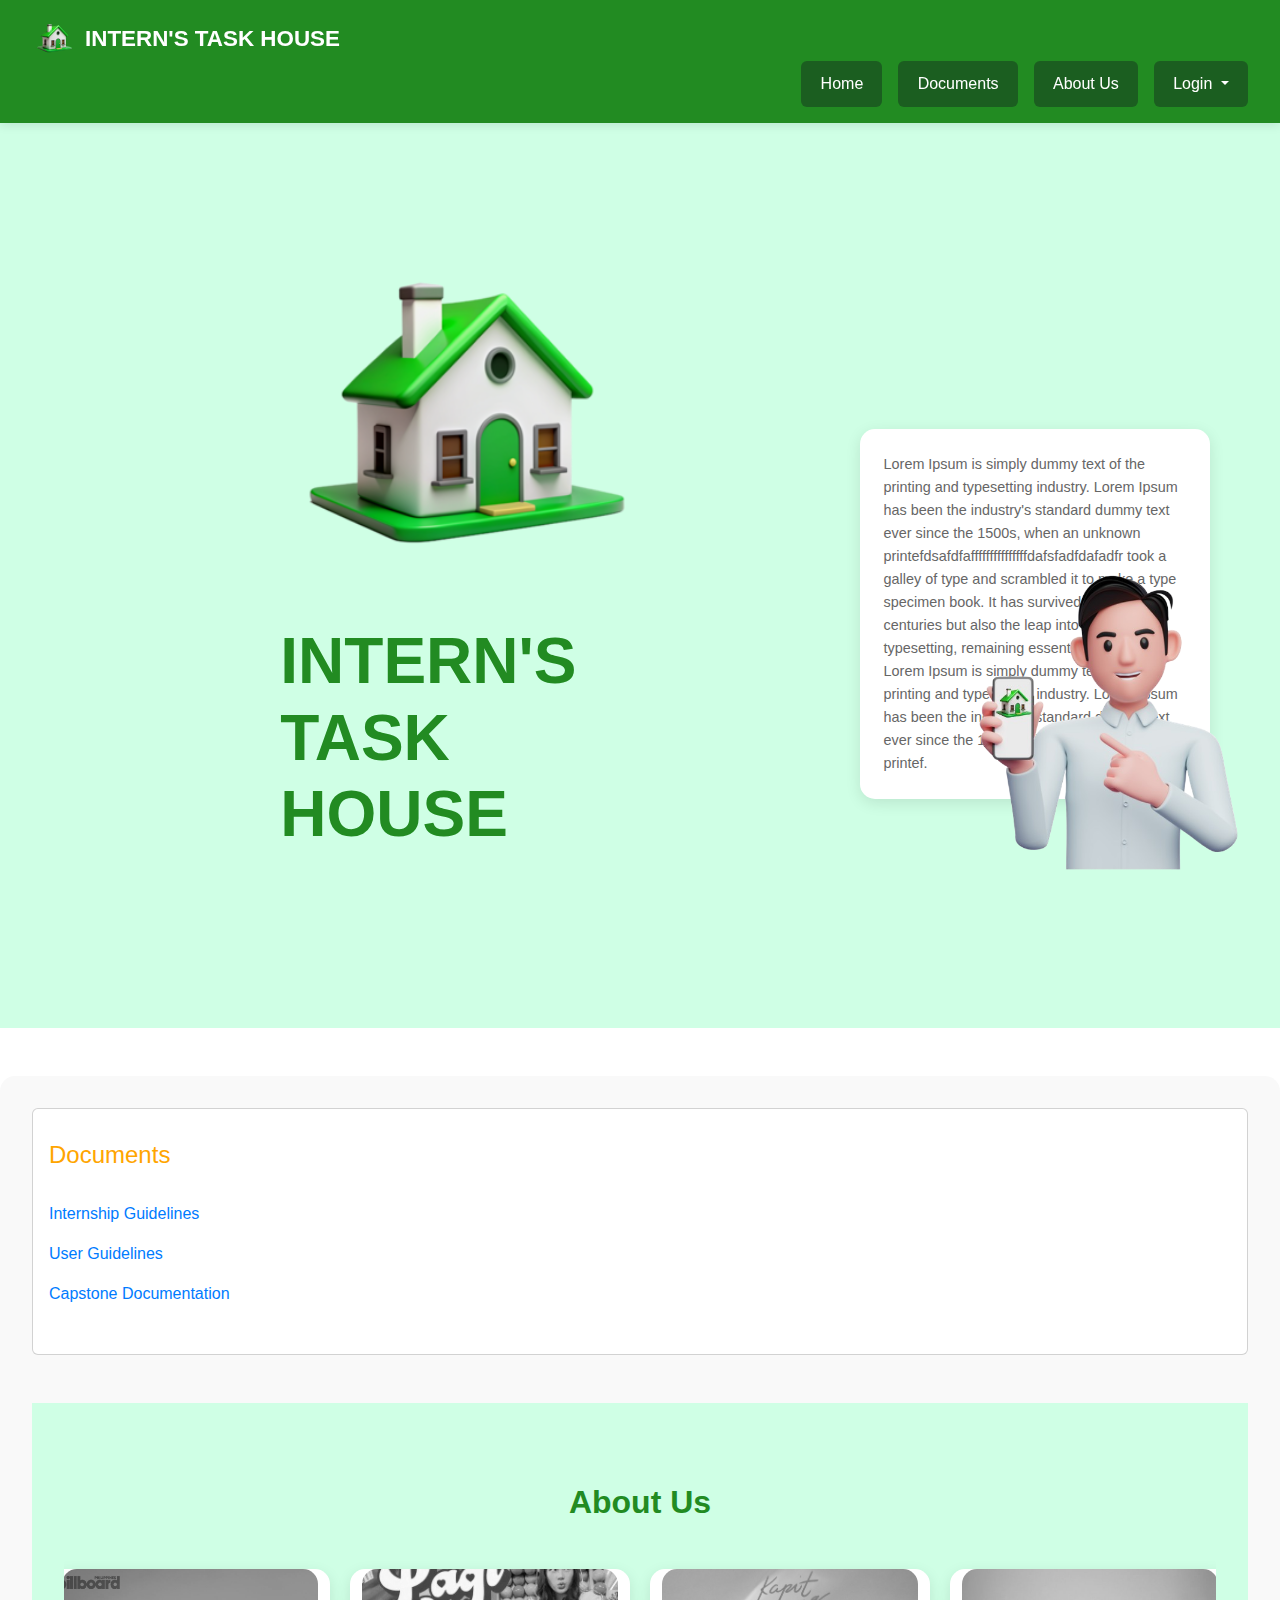
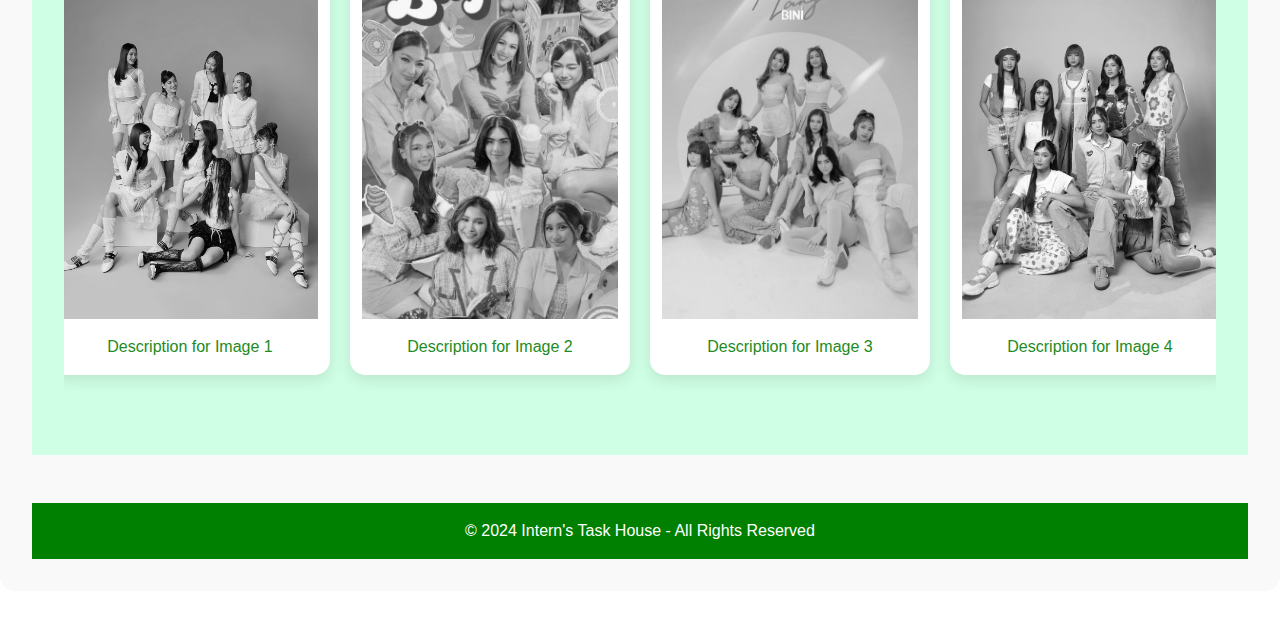
==== index.html @ 61d9bb22 "changing facilitator to hr/manager" ====
<!DOCTYPE html>
<html lang="en">
  <head>
    <!-- Required meta tags -->
    <meta charset="utf-8" />
    <meta name="viewport" content="width=device-width, initial-scale=1" />

    <!-- Bootstrap CSS -->
    <link
      href="https://cdn.jsdelivr.net/npm/bootstrap@5.0.0-beta2/dist/css/bootstrap.min.css"
      rel="stylesheet"
    />
    <link rel="stylesheet" href="css/web_style.css" />

    <title>Intern's Task House</title>
  </head>

  <body>
    <!-- Header (Green Bar) -->
    <div class="header-container">
      <div class="d-flex align-items-center justify-content-between w-100">
        <!-- Logo and Brand -->
        <div class="d-flex align-items-center">
          <img src="image/th_logo.png" alt="logo" class="header-logo" />
          <div class="logotext ms-2">INTERN'S TASK HOUSE</div>
        </div>

        <!-- Hamburger Menu Button -->
        <button class="navbar-toggler d-lg-none" type="button" data-bs-toggle="collapse" data-bs-target="#navbarContent">
          <span class="navbar-toggler-icon">☰</span>
        </button>
      </div>

      <!-- Collapsible Navigation -->
      <div class="collapse navbar-collapse" id="navbarContent">
        <nav class="nav-buttons">
          <a href="#main-section" class="btn btn-primary">Home</a>
          <a href="#documents-section" class="btn btn-primary">Documents</a>
          <a href="#about-us-section" class="btn btn-primary">About Us</a>

          <!-- Dropdown for Login -->
          <div class="dropdown">
            <button class="btn btn-secondary dropdown-toggle" type="button" id="dropdownMenuButton" data-bs-toggle="dropdown">
              Login
            </button>
            <ul class="dropdown-menu" aria-labelledby="dropdownMenuButton">
              <li><a class="dropdown-item" href="Admin_registration.php">Admin</a></li>
              <li><a class="dropdown-item" href="faci_log_in.php">HR/Manager</a></li>
              <li><a class="dropdown-item" href="intern_log.php">Interns</a></li>
            </ul>
          </div>
        </nav>
      </div>
    </div>

    <!-- Main Section -->
    <div id="main-section" class="container-fluid d-flex align-items-center justify-content-center my-5">
      <div id="main-section">
        <img src="image/th_logo.png" alt="logo" class="img-fluid logo" />
      
        <div class="col-md-6 d-flex flex-column justify-content-center" style="margin-left: 5%; width: 30%;">
          <p class="main-text interns">INTERN'S</p>
          <p class="main-text task-house">TASK HOUSE</p>
        </div>
      </div>
      
      
      
      <div class="col-md-3 d-flex align-items-center" style="margin-right: 2rem;"> <!-- Adjust the margin-right value as needed -->
        <!-- Combined column for separator and abstract -->
        <div class="col-md-1 d-flex justify-content-center align-items-center" style="margin-right: 50%;">
          <div class="separator" style="width: 100%; height: 2px; background-color: white;"></div>
        </div>
      
        <div class="col-md-2" style="margin-left: 2px;">
         
          <div class="lorem-container">
            <p>
              Lorem Ipsum is simply dummy text of the printing and typesetting industry.
              Lorem Ipsum has been the industry's standard dummy text ever since the 1500s,
              when an unknown printefdsafdfafffffffffffffffdafsfadfdafadfr took a galley of type and scrambled it to make a type specimen book.
              It has survived not only five centuries but also the leap into electronic typesetting,
              remaining essentially unchanged.
              Lorem Ipsum is simply dummy text of the printing and typesetting industry.
              Lorem Ipsum has been the industry's standard dummy text ever since the 1500s,
              when an unknown printef.
            </p>
          </div>
        </div>
      </div>
      
    </div>

    <!-- Documents Section -->

    <div id="documents-section" class="documents-section mt-4">
      <div class="card card-body">
         
      <div class="line"></div> <!-- Line above the heading -->
          <h4>Documents</h4>
            <!-- Added class to the image container -->
        <div class="logo-container">
          <img src="image/maninlogo__1_-removebg-preview.png" alt="Logo" class="document-logo"/>
        </div>

          <ul>
              <li><a href="#">Internship Guidelines</a></li>
              <li><a href="image/INTERN's TASKHOUSE.pdf" target="_blank">User Guidelines</a></li>
              <li><a href="#">Capstone Documentation</a></li>
          </ul>
      </div>
    
<!-- About Us Section -->
<div id="about-us-section" class="about-us-section my-5">
  <h4 class="text-center">About Us</h4>
  <div class="row">
    <div class="col-md-3 text-center">
      <div class="portrait-card">
        <img src="image/image2.jpg" alt="Description 1" class="img-fluid" />
        <div class="card-content">
          <p>Description for Image 1</p>
        </div>
      </div>
    </div>
    <div class="col-md-3 text-center">
      <div class="portrait-card">
        <img src="image/image1.png" alt="Description 2" class="img-fluid" />
        <div class="card-content">
          <p>Description for Image 2</p>
        </div>
      </div>
    </div>
    <div class="col-md-3 text-center">
      <div class="portrait-card">
        <img src="image/image3.jpg" alt="Description 3" class="img-fluid" />
        <div class="card-content">
          <p>Description for Image 3</p>
        </div>
      </div>
    </div>
    <div class="col-md-3 text-center">
      <div class="portrait-card">
        <img src="image/image4.jpg" alt="Description 4" class="img-fluid" />
        <div class="card-content">
          <p>Description for Image 4</p>
        </div>
      </div>
    </div>
  </div>
</div>


    <!-- Footer (Green Bar) -->
    <div class="footer">
      &copy; 2024 Intern's Task House - All Rights Reserved
    </div>

    <!-- Bootstrap JS -->
    <script
      src="https://cdn.jsdelivr.net/npm/bootstrap@5.0.0-beta2/dist/js/bootstrap.bundle.min.js"
    ></script>
  </body>
</html>
---- css/web_style.css ----
* {
  margin: 0;
  padding: 0;
  box-sizing: border-box;
}

html {
  scroll-behavior: smooth;
  font-size: 16px;
}

body {
  overflow-x: hidden;
  font-family: 'Arial', sans-serif;
}

:root {
  --primary: #CFFFE5;
  --secondary: #FADADD;
  --accent: forestgreen;
  --gold: forestgreen;
  --white: #FFFFFF;
  --light-gray: #F5F5F5;
  --border-radius-lg: 15px;
  --border-radius-md: 10px;
  --border-radius-sm: 6px;
}

/* Header Styles */
.header-container {
  background-color: #228B22;
  padding: 1rem 2rem;
  position: fixed;
  width: 100%;
  top: 0;
  left: 0;
  z-index: 1000;
  box-shadow: 0 2px 10px rgba(0, 0, 0, 0.1);
}

.brand-container {
  display: flex;
  align-items: center;
  gap: 1rem;
}
/* Document Logo Styling */
.logo-container {
  position: fixed;
  bottom: 30px;
  right: 30px;
  z-index: 9999;
}

.document-logo {
  display: block;
  max-width: 300px;
  height: auto;
  transition: transform 0.3s ease;
}

/* Optional hover effect */
.document-logo:hover {
  transform: scale(1.05);
  transition: transform 0.3s ease;
}

.header-logo {
  width: 45px;
  height: 45px;
  transition: transform 0.3s ease;
}

.logotext {
  color: #FFFFFF;
  font-size: 1.4rem;
  font-weight: bold;
}

/* Navigation Buttons */
.nav-buttons {
  display: flex;
  align-items: center;
  gap: 1rem;
}

.nav-buttons a,
.nav-buttons .btn,
.dropdown-toggle {
  background-color: #1B5E20;
  color: #FFFFFF;
  padding: 0.7rem 1.2rem;
  border-radius: var(--border-radius-sm);
  transition: all 0.3s ease;
  border: none;
  text-decoration: none;
}

.nav-buttons a:hover,
.nav-buttons .btn:hover,
.dropdown-toggle:hover {
  background-color: #2E7D32;
  transform: translateY(-2px);
}

/* Dropdown Styles */
.dropdown-menu {
  background-color: #FFFFFF;
  border: none;
  border-radius: var(--border-radius-md);
  box-shadow: 0 4px 15px rgba(0, 0, 0, 0.1);
  margin-top: 0.5rem;
  overflow: hidden;
}

.dropdown-item {
  color: #228B22;
  padding: 0.8rem 1.5rem;
  transition: all 0.3s ease;
}

.dropdown-item:hover {
  background-color: #E8F5E9;
  color: #1B5E20;
}

/* Mobile Navigation Toggle */
.navbar-toggler {
  display: none;
  background: transparent;
  border: 2px solid #FFFFFF;
  color: #FFFFFF;
  padding: 0.5rem;
  border-radius: 6px;
  cursor: pointer;
}

.navbar-toggler-icon {
  font-size: 1.5rem;
}

/* Responsive Design */
@media (min-width: 992px) {
  /* Desktop Styles */
  .navbar-collapse {
    display: flex !important;
    justify-content: flex-end;
  }

  .nav-buttons {
    flex-direction: row;
  }
}

@media (max-width: 991px) {
  /* Tablet Styles */
  .header-container {
    padding: 0.8rem 1rem;
  }

  .navbar-toggler {
    display: block;
  }

  .navbar-collapse {
    display: none;
    width: 100%;
    padding-top: 1rem;
  }

  .navbar-collapse.show {
    display: block;
  }

  .nav-buttons {
    flex-direction: column;
    width: 100%;
    gap: 0.8rem;
  }

  .nav-buttons a,
  .nav-buttons .btn,
  .dropdown {
    width: 100%;
  }

  .dropdown-menu {
    width: 100%;
    position: static !important;
    transform: none !important;
  }
}

@media (max-width: 576px) {
  /* Phone Styles */
  .header-logo {
    width: 40px;
    height: 40px;
  }

  .logotext {
    font-size: 1.1rem;
  }

  .nav-buttons a,
  .nav-buttons .btn {
    padding: 0.8rem 1rem;
    font-size: 0.9rem;
  }
}

/* Animation for mobile menu */
@keyframes slideDown {
  from {
    opacity: 0;
    transform: translateY(-10px);
  }
  to {
    opacity: 1;
    transform: translateY(0);
  }
}

.navbar-collapse.show {
  animation: slideDown 0.3s ease forwards;
}

/* Main Section Logo */
#main-section .img-fluid {
  width: 100%;
  height: auto;
  max-width: none;
  border-radius: var(--border-radius-lg);
  overflow: hidden;
}

/* Main Section */
#main-section {
  padding-top: 80px;
  min-height: 100vh;
  background-color: var(--primary);
}

.main-text {
  font-size: 4rem;
  font-weight: bold;
  line-height: 1.2;
  margin: 0;
}

.interns {
  color: var(--accent);
}

.task-house {
  color: var(--gold);
}

.capstone-title {
  font-size: 1.8rem;
  color: var(--accent);
  margin-top: 1rem;
}

/* Separator Style */
.separator {
  width: 4px;
  min-height: 200px;
  background-color: var(--accent);
  margin: 0 1rem;
}

/* Lorem Container Style */
.lorem-container {
  background-color: var(--white);
  border-radius: var(--border-radius-lg);
  padding: 1.5rem;
  box-shadow: 0 4px 15px rgba(0, 0, 0, 0.1);
  margin-top: 4.5rem;
  width: 1000%;
  max-width: 350px;
  overflow: hidden;
}

.abstract-title {
  color: var(--accent);
  font-size: 1.5rem;
  font-weight: bold;
  margin-bottom: 1rem;
}

.lorem-container p {
  color: #666;
  font-size: 0.9rem;
  line-height: 1.6;
  width: 100%;
  margin: 0;
  border-radius: 0 0 var(--border-radius-lg) var(--border-radius-lg);
}

/* Responsive Design */
@media (max-width: 1200px) {
  .lorem-container {
    margin-top: 2rem;
    max-width: 300px;
  }
}

@media (max-width: 991px) {
  .main-text {
    font-size: 3.5rem;
  }
  
  .capstone-title {
    font-size: 1.6rem;
  }
}

@media (max-width: 768px) {
  #main-section {
    padding-top: 60px;
  }

  .main-text {
    font-size: 3rem;
  }

  .capstone-title {
    font-size: 1.4rem;
  }

  #main-section .col-md-6 {
    margin-left: 0 !important;
    text-align: center;
    padding: 1rem;
  }
}

@media (max-width: 576px) {
  .main-text {
    font-size: 2.5rem;
  }

  .capstone-title {
    font-size: 1.2rem;
  }
}
@media (max-width: 480px) {
  .img-fluid{
    margin-left: -40px; /* Adjust this value as needed to move closer to the left */

  }


/* Main Section Logo */
/* Main Section Logo */
#main-section .img-fluid {
  width: 90%;
  height: auto;
  max-width: none;
  border-radius: var(--border-radius-lg); 
  overflow: hidden;
  position: relative;
  z-index: 2; /* Increased z-index to ensure it's in front */
  margin-top: -290px;
}

  /* Main Section - Keep Desktop-like */
  #main-section {
    padding: 80px 20px 20px;
    width: 480px;
    min-height: 100vh;
    display: flex;
    align-items: center;
  }

  #main-section .container-fluid {
    flex-direction: row;
    align-items: center;
    justify-content: space-between;
  }
  #main-section .col-md-3 {
    width: 700%;
    margin: 0;
    margin-top: 10rem;
    margin-left: -42rem;
    height: 5%;
}

  #main-section .col-md-6 {
    width: 40%;
    padding: 0;
    margin: 0 !important;
    text-align: left;
    margin-top: -15rem !important;
    margin-left: -3rem !important;
  }

  .main-text {
    font-size: 4rem;
    text-align: left;
    position: relative;
    top: -8rem;
    left: 0rem;
  }

  .task-house {
    font-size: 4rem;
  }

  .capstone-title {
    font-size: 1.8rem;
    text-align: left;
    margin-top: -1rem;
    position: relative;
    top: -8rem;
    left: -2rem;
  }

  /* About Us Section - Vertical Layout */
  .about-us-section .row {
    flex-direction: column;
    align-items: center;
    gap: 2rem;
    overflow-x: hidden;
  }

  .col-md-3.text-center {
    flex: 0 0 300px;
    width: 300px;
    max-width: 300px;
    margin: 0 auto;
  }

  .col-md-3.text-center img.img-fluid {
    height: 400px;
  }

  /* Keep Lorem Container Like Desktop */
  .lorem-container {
    width: 100%;
    max-width: 350px;
    margin-top: 4.5rem;
  }

  /* Keep Separator Like Desktop */
  .separator {
    width: 4px;
    min-height: 200px;
    display: block;
  }
  .col-md-1 {
    margin-top: 3rem; /* Lower the separator on small screens */
  }

  /* Documents Section Mobile Styling */
  .documents-section {
    padding: 1.5rem;
    width: 480px;
    margin: 0 auto;
    text-align: center;
    background-color: #f9f9f9;
    border-radius: var(--border-radius-lg);
    position: relative;
    left: 50%;
    transform: translateX(-50%);
  }

  .documents-section h4 {
    font-size: 1.3rem;
    margin-bottom: 1.5rem;
    color: orange;
  }

  .documents-section ul {
    list-style: none;
    width: 100%;
    max-width: 300px;
    margin: 0 auto;
    padding: 0;
  }

  .documents-section ul li {
    margin: 1rem 0;
  }

  .documents-section ul li a {
    display: block;
    padding: 1rem;
    margin: 0.5rem auto;
    width: 90%;
    background-color: white;
    border-radius: var(--border-radius-sm);
    box-shadow: 0 2px 5px rgba(0, 0, 0, 0.1);
    text-decoration: none;
    color: #007bff;
  }
}


/* Optional: Add smooth transitions */
.main-text, .capstone-title {
  transition: font-size 0.3s ease;
}

/* Animation */
@keyframes fadeIn {
  from {
    opacity: 0;
    transform: translateY(20px);
  }
  to {
    opacity: 1;
    transform: translateY(0);
  }
}

.lorem-container {
  animation: fadeIn 0.8s ease forwards;
}

/* Documents Section */
.documents-section {
  padding: 2rem;
  background-color: #f9f9f9;
  border-radius: var(--border-radius-lg);
  margin: 2rem auto;
  max-width: 1400px;
  overflow: hidden;
}

.documents-section h4 {
  color: orange;
  font-size: 1.5rem;
  margin: 1rem 0;
}

.documents-section ul {
  list-style: none;
  padding: 0;
}

.documents-section ul li {
  margin: 1rem 0;
}

.documents-section ul li a {
  color: #007bff;
  text-decoration: none;
  transition: color 0.3s ease;
}


/* Responsive Adjustments */
@media (max-width: 768px) {
  .portrait-card img.img-fluid {
    height: 350px;
  }
}

@media (max-width: 576px) {
  .portrait-card img.img-fluid {
    height: 300px;
  }
  
  .card-content {
    padding: 15px;
  }
  
  .card-content h5 {
    font-size: 1.1rem;
  }
  
  .card-content p {
    font-size: 0.8rem;
  }
}

/* Optional: Add animation on scroll */
@keyframes fadeInUp {
  from {
    opacity: 0;
    transform: translateY(20px);
  }
  to {
    opacity: 1;
    transform: translateY(0);
  }
}

.portrait-card {
  animation: fadeInUp 0.6s ease forwards;
}

/* Stagger animation for cards */
.col-lg-3:nth-child(1) .portrait-card { animation-delay: 0.1s; }
.col-lg-3:nth-child(2) .portrait-card { animation-delay: 0.2s; }
.col-lg-3:nth-child(3) .portrait-card { animation-delay: 0.3s; }
.col-lg-3:nth-child(4) .portrait-card { animation-delay: 0.4s; }

/* Footer */
.footer {
  background-color: green;
  color: white;
  text-align: center;
  padding: 1rem;
  margin-top: 2rem;
}

/* Modal Styles */
.modal {
  display: none;
  position: fixed;
  z-index: 1001;
  left: 0;
  top: 0;
  width: 100%;
  height: 100%;
  background-color: rgba(0, 0, 0, 0.5);
}

.modal-content {
  background-color: white;
  margin: 10% auto;
  padding: 1.5rem;
  border-radius: var(--border-radius-lg);
  width: 90%;
  max-width: 400px;
  position: relative;
  overflow: hidden;
}

.close {
  position: absolute;
  right: 1rem;
  top: 0.5rem;
  font-size: 1.5rem;
  cursor: pointer;
}

/* Photocard Styles */
.col-md-3.text-center {
  flex: 0 0 280px;
  max-width: 280px;
  margin: 0;
  background: var(--white);
  border-radius: var(--border-radius-lg);
  overflow: hidden;
  box-shadow: 0 5px 15px rgba(0, 0, 0, 0.1);
  transition: transform 0.3s ease;
}

/* Image Styling */
.col-md-3.text-center img.img-fluid {
  width: 100%;
  height: 350px;
  object-fit: cover;
  border-radius: var(--border-radius-lg) var(--border-radius-lg) 0 0;
  transition: transform 0.3s ease;
}

/* Description Text */
.col-md-3.text-center p {
  padding: 1rem;
  margin: 0;
  background: var(--white);
  color: #228B22;
  font-weight: 500;
  border-radius: 0 0 var(--border-radius-lg) var(--border-radius-lg);
}

/* Hover Effects */
.col-md-3.text-center:hover {
  transform: translateY(-10px);
  box-shadow: 0 8px 25px rgba(0, 0, 0, 0.15);
}

.col-md-3.text-center:hover img.img-fluid {
  transform: scale(1.05);
}

/* Responsive Design */
@media (max-width: 1200px) {
  .about-us-section .row {
    flex-wrap: wrap;
    justify-content: center;
  }

  .col-md-3.text-center {
    flex: 0 0 calc(50% - 20px);
    max-width: 260px;
  }
}

@media (max-width: 768px) {
  .col-md-3.text-center {
    flex: 0 0 calc(100% - 20px);
    max-width: 280px;
  }

  .col-md-3.text-center img.img-fluid {
    height: 320px;
  }
}

@media (max-width: 576px) {
  .about-us-section {
    padding: 2rem 1rem;
  }

  .col-md-3.text-center {
    max-width: 260px;
  }

  .col-md-3.text-center img.img-fluid {
    height: 300px;
  }
}

/* About Us Section Container */
.about-us-section {
  padding: 4rem 2rem;
  background-color: var(--primary);
}

.about-us-section h4 {
  color: var(--accent);
  text-align: center;
  margin-bottom: 2rem;
  font-size: 2rem;
  font-weight: bold;
}

/* Row Container */
.about-us-section .row {
  display: flex;
  flex-wrap: nowrap;
  justify-content: center;
  gap: 20px;
  margin: 0;
  overflow-x: auto;
  padding: 1rem;
}

/* Photocard Styles */
.col-md-3.text-center {
  flex: 0 0 280px;
  max-width: 280px;
  margin: 0;
  background: var(--white);
  border-radius: var(--border-radius-lg);
  overflow: hidden;
  box-shadow: 0 5px 15px rgba(0, 0, 0, 0.1);
  transition: transform 0.3s ease;
}

/* Image Styling */
.col-md-3.text-center img.img-fluid {
  width: 100%;
  height: 350px;
  object-fit: cover;
  border-radius: var(--border-radius-lg) var(--border-radius-lg) 0 0;
  transition: transform 0.3s ease;
}

/* Description Text */
.col-md-3.text-center p {
  padding: 1rem;
  margin: 0;
  background: var(--white);
  color: #228B22;
  font-weight: 500;
  border-radius: 0 0 var(--border-radius-lg) var(--border-radius-lg);
}

/* Hover Effects */
.col-md-3.text-center:hover {
  transform: translateY(-10px);
  box-shadow: 0 8px 25px rgba(0, 0, 0, 0.15);
}

.col-md-3.text-center:hover img.img-fluid {
  transform: scale(1.05);
}

/* Responsive Design */
@media (max-width: 1200px) {
  .about-us-section .row {
    flex-wrap: wrap;
    justify-content: center;
  }

  .col-md-3.text-center {
    flex: 0 0 calc(50% - 20px);
    max-width: 260px;
  }
}

@media (max-width: 768px) {
  .col-md-3.text-center {
    flex: 0 0 calc(100% - 20px);
    max-width: 280px;
  }

  .col-md-3.text-center img.img-fluid {
    height: 320px;
  }
}

@media (max-width: 576px) {
  .about-us-section {
    padding: 2rem 1rem;
  }

  .col-md-3.text-center {
    max-width: 260px;
  }

  .col-md-3.text-center img.img-fluid {
    height: 300px;
  }
}

/* Animation */
@keyframes fadeInUp {
  from {
    opacity: 0;
    transform: translateY(20px);
  }
  to {
    opacity: 1;
    transform: translateY(0);
  }
}

.col-md-3.text-center {
  animation: fadeInUp 0.6s ease forwards;
}

/* Staggered animation */
.col-md-3.text-center:nth-child(1) { animation-delay: 0.1s; }
.col-md-3.text-center:nth-child(2) { animation-delay: 0.2s; }
.col-md-3.text-center:nth-child(3) { animation-delay: 0.3s; }
.col-md-3.text-center:nth-child(4) { animation-delay: 0.4s; }
  
/* Portrait Card Image Styling */
.portrait-card img.img-fluid {
  width: 100%;
  height: 350px;
  object-fit: cover;
  border-radius: var(--border-radius-lg) var(--border-radius-lg) 0 0;
  transition: all 0.3s ease;
  /* Add grayscale filter */
  filter: grayscale(100%);
  -webkit-filter: grayscale(100%);
}

/* Hover effect to show original colors */
.portrait-card:hover img.img-fluid {
  filter: grayscale(0%);
  -webkit-filter: grayscale(0%);
  transform: scale(1.05);
}
  
@media (max-width: 480px) {
  /* Remove all card structure */
  .col-md-3.text-center {
    margin: 0 0 1rem 0;
    padding: 0;
    background: transparent;
    width: 100%;
    max-width: none;
  }

  /* Make image container fill space */
  .portrait-card {
    display: block;
    width: 100%;
    margin: 0;
    padding: 0;
    position: relative;
  }

  /* Image styling */
  .portrait-card img.img-fluid {
    display: block;
    width: 100%;
    margin: 0;
    padding: 0;
    border-radius: 30px;
  }

  /* Description text */
  .card-content {
    position: absolute;
    bottom: 0;
    left: 0;
    right: 0;
    margin: 0;
    padding: 1rem;
    background: linear-gradient(transparent, rgba(0,0,0,0.7));
    color: white;
    border-radius: 0 0 30px 30px;
  }

  /* Remove section styling */
  .about-us-section {
    padding: 0;
    margin: 0;
    background: transparent;
  }

  .about-us-section .row {
    margin: 0;
    padding: 0;
    gap: 0;
  }

  /* Remove all possible backgrounds */
  .col-md-3.text-center *,
  .portrait-card *,
  .card-content * {
    background: transparent;
  }
}
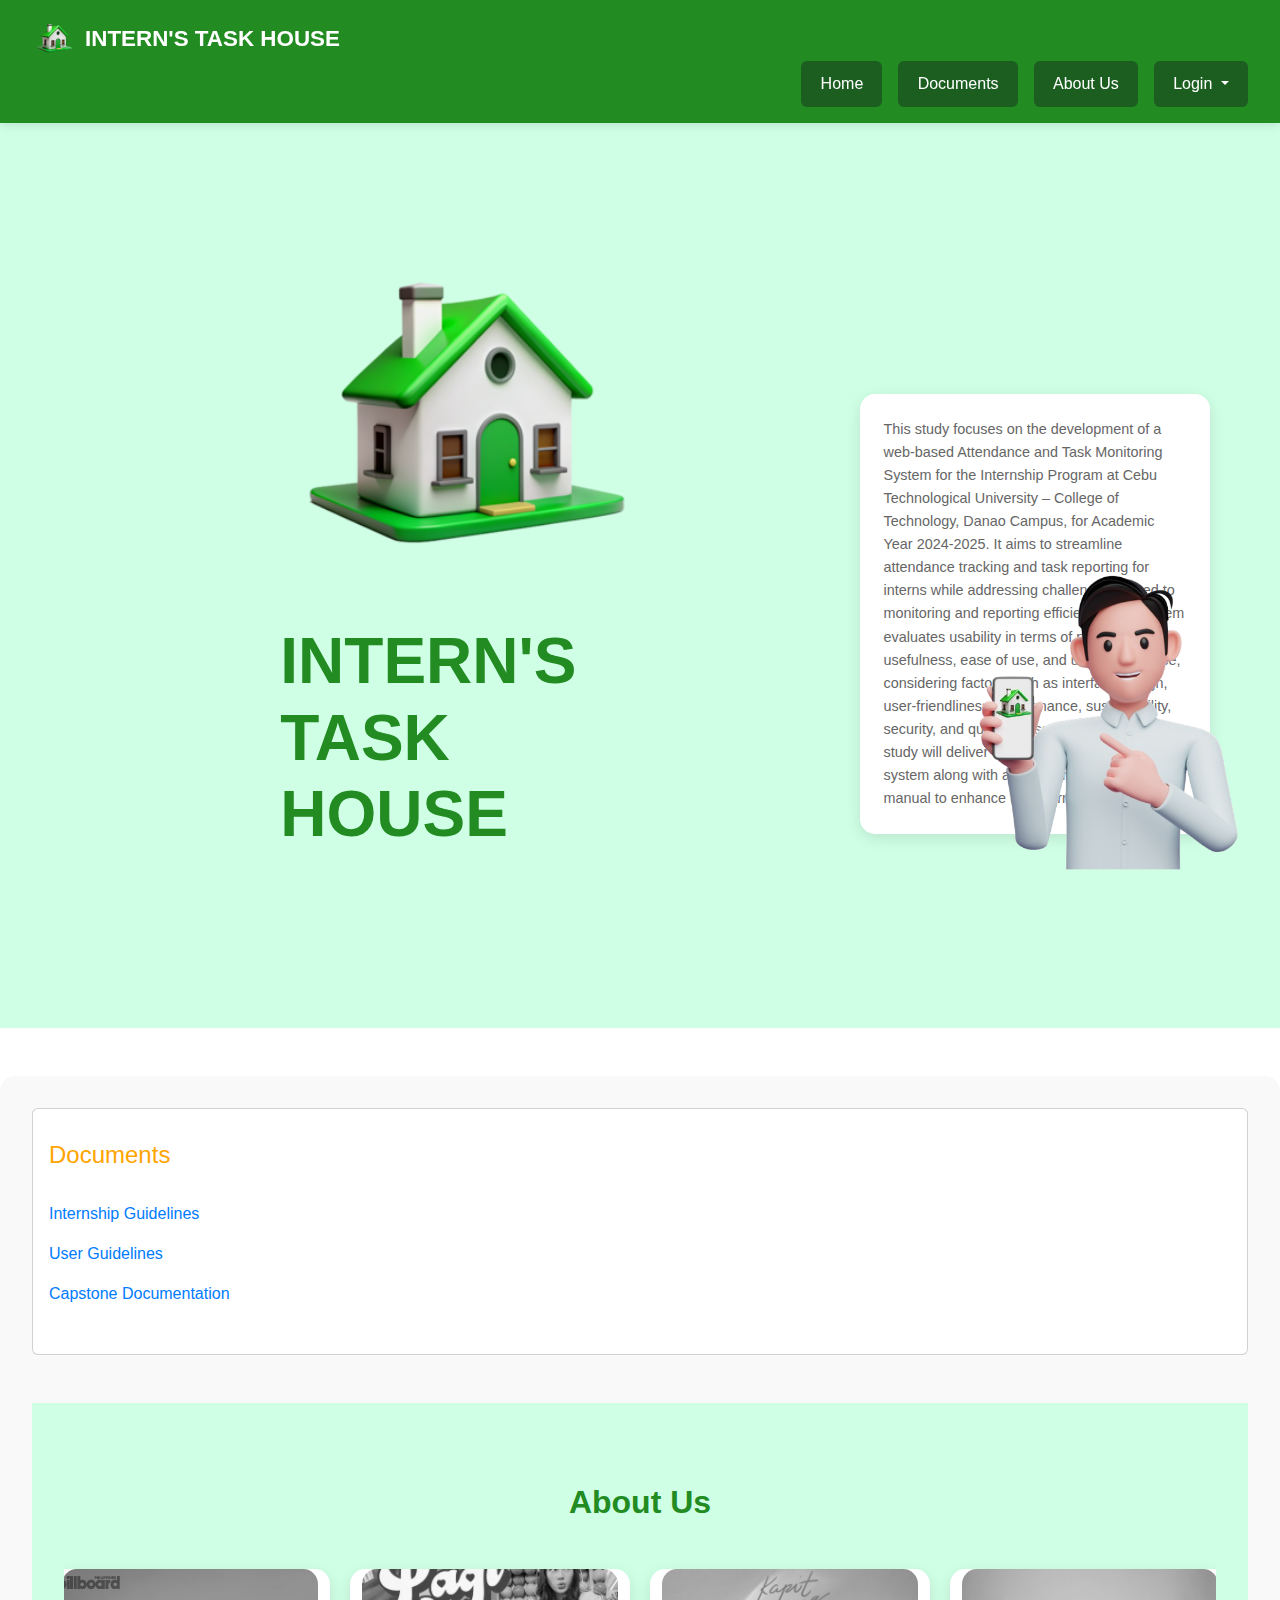
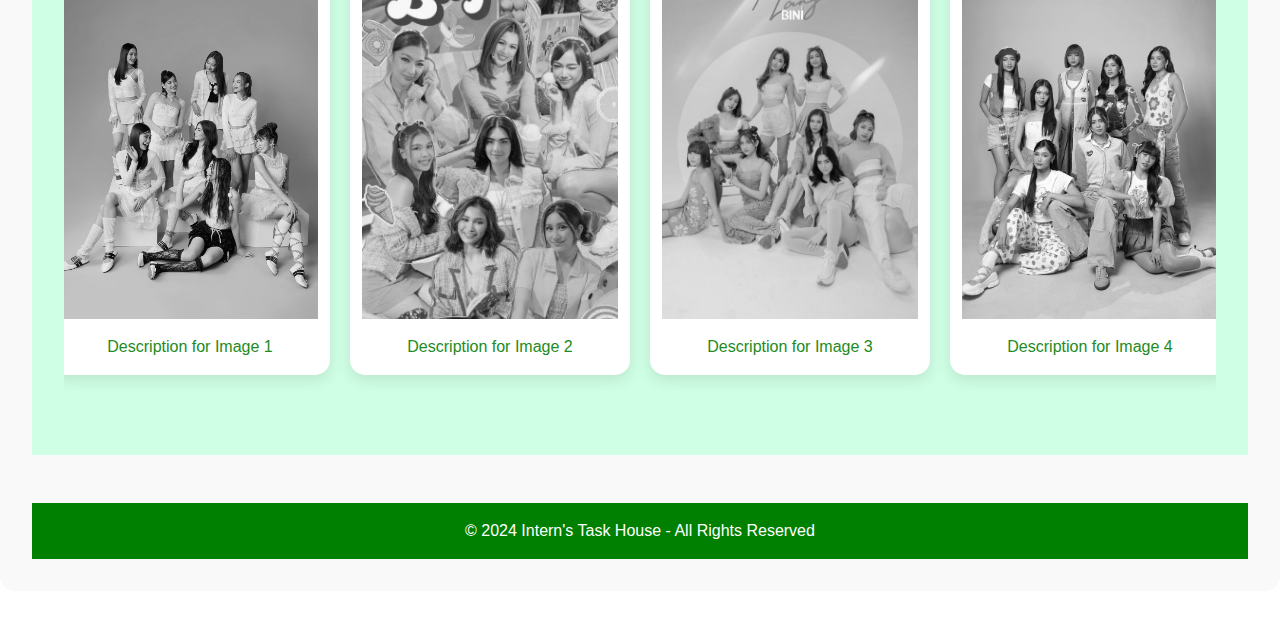
==== commit 343cd98f: "putting abstract to our website" ====
--- a/index.html
+++ b/index.html
@@ -76,14 +76,18 @@
          
           <div class="lorem-container">
             <p>
-              Lorem Ipsum is simply dummy text of the printing and typesetting industry.
-              Lorem Ipsum has been the industry's standard dummy text ever since the 1500s,
-              when an unknown printefdsafdfafffffffffffffffdafsfadfdafadfr took a galley of type and scrambled it to make a type specimen book.
-              It has survived not only five centuries but also the leap into electronic typesetting,
-              remaining essentially unchanged.
-              Lorem Ipsum is simply dummy text of the printing and typesetting industry.
-              Lorem Ipsum has been the industry's standard dummy text ever since the 1500s,
-              when an unknown printef.
+              This study focuses on the development of a web-based Attendance 
+              and Task Monitoring System for the Internship Program at Cebu 
+              Technological University – College of Technology, Danao Campus, 
+              for Academic Year 2024-2025. It aims to streamline attendance 
+              tracking and task reporting for interns while addressing challenges 
+              related to monitoring and reporting efficiency. The system evaluates 
+              usability in terms of perceived usefulness, ease of use, and user 
+              acceptance, considering factors such as interface design, user-friendliness, 
+              performance, sustainability, security, and quality. Based on the 
+              findings, the study will deliver an innovative and functional 
+              system along with a comprehensive user manual to enhance the 
+              internship experience.
             </p>
           </div>
         </div>
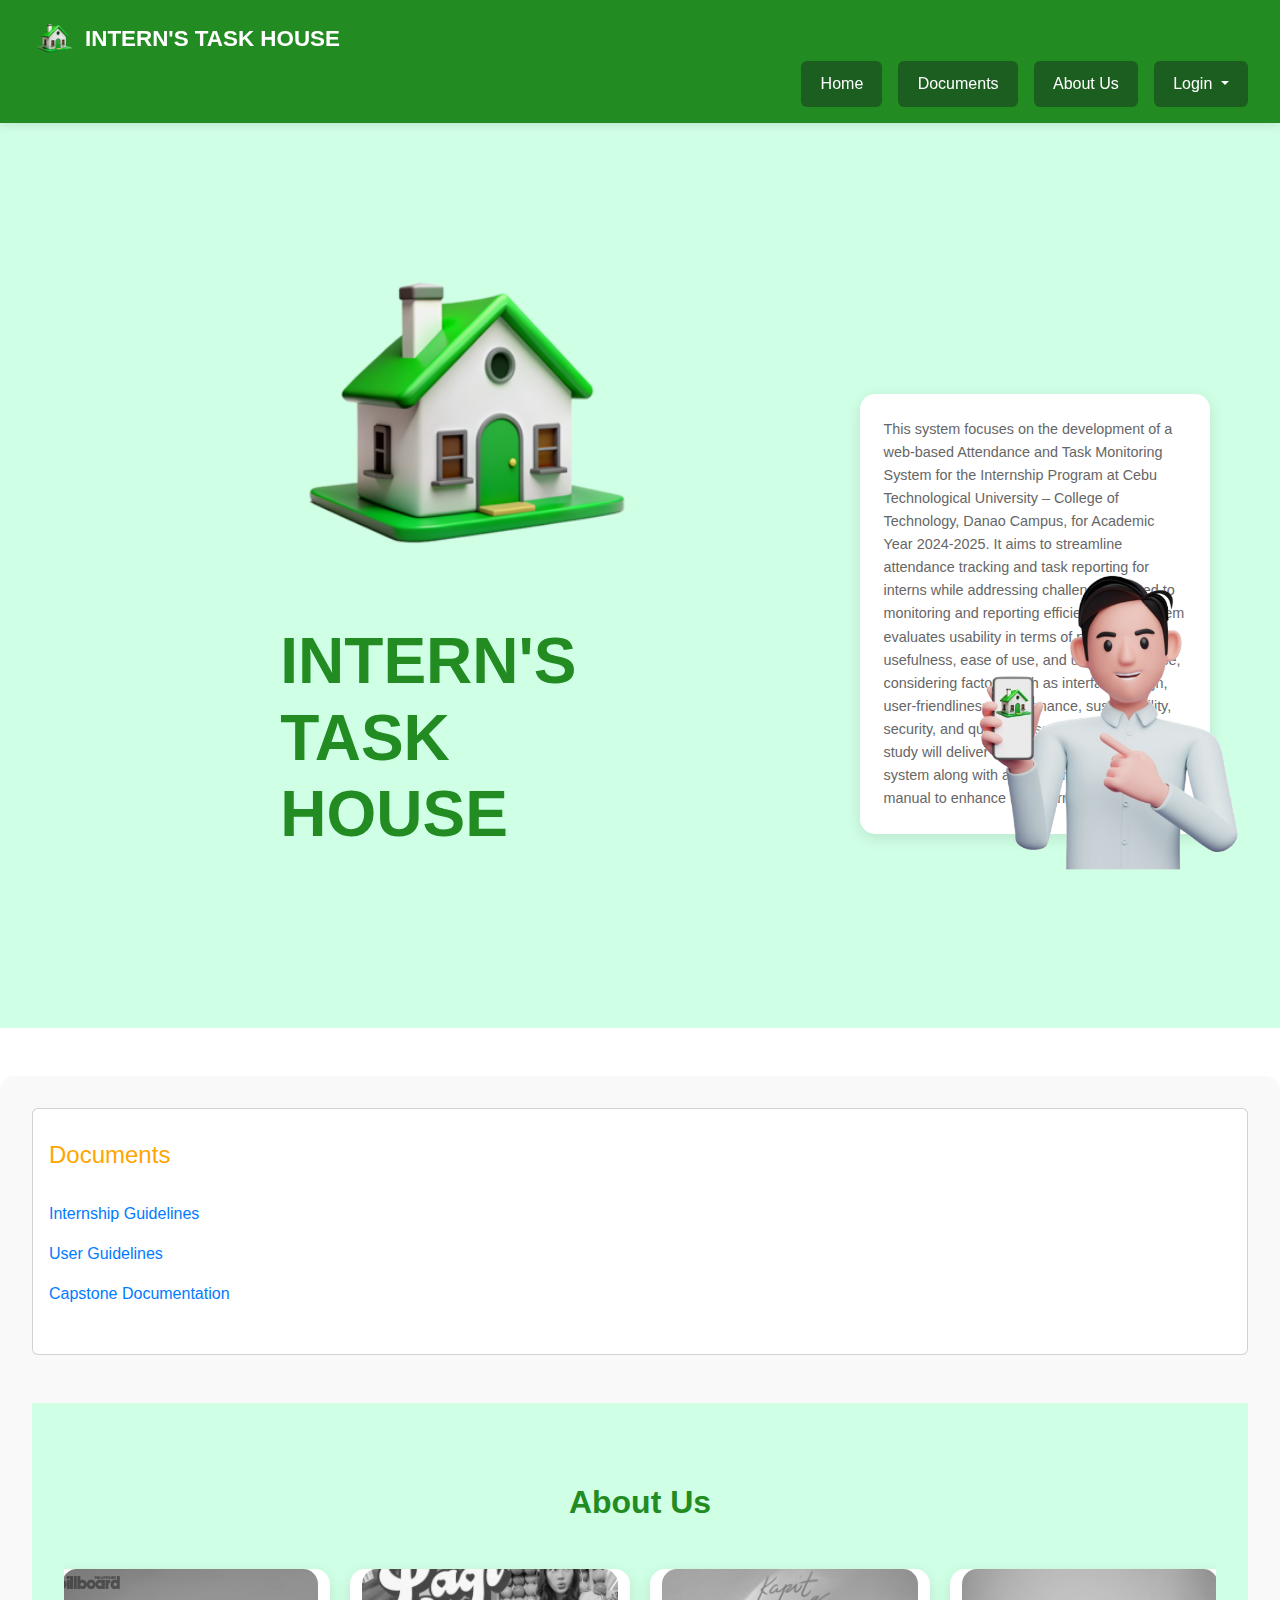
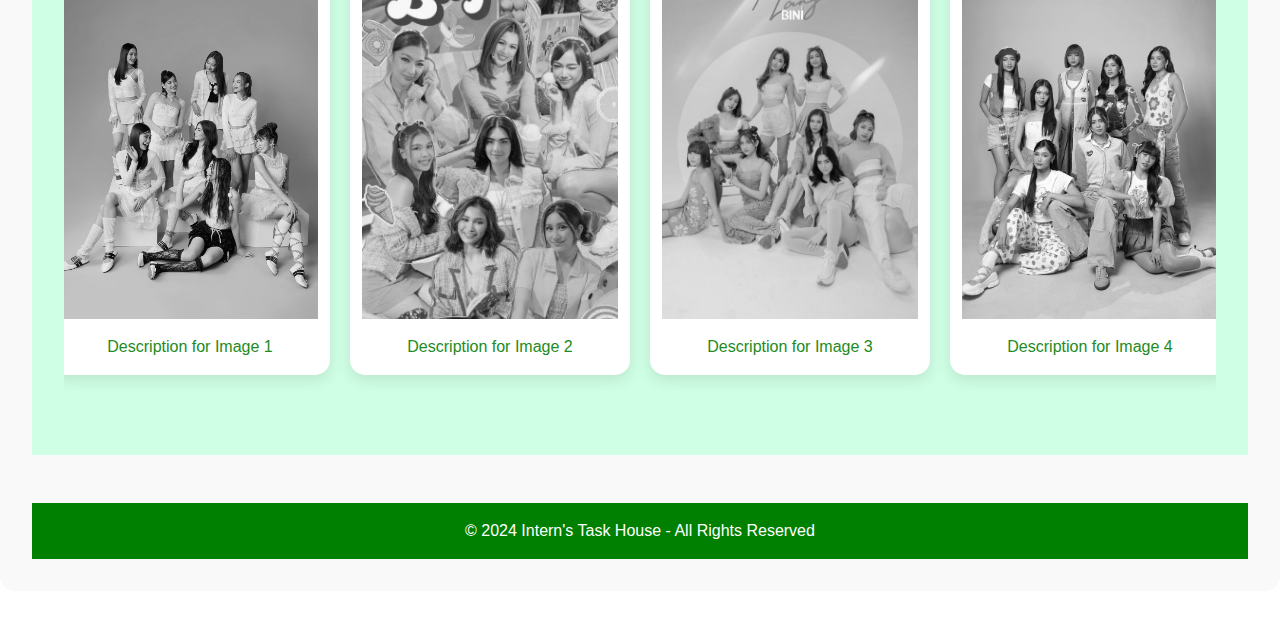
==== commit b47c0257: "putting abstract to our website" ====
--- a/index.html
+++ b/index.html
@@ -76,7 +76,7 @@
          
           <div class="lorem-container">
             <p>
-              This study focuses on the development of a web-based Attendance 
+              This system focuses on the development of a web-based Attendance 
               and Task Monitoring System for the Internship Program at Cebu 
               Technological University – College of Technology, Danao Campus, 
               for Academic Year 2024-2025. It aims to streamline attendance 
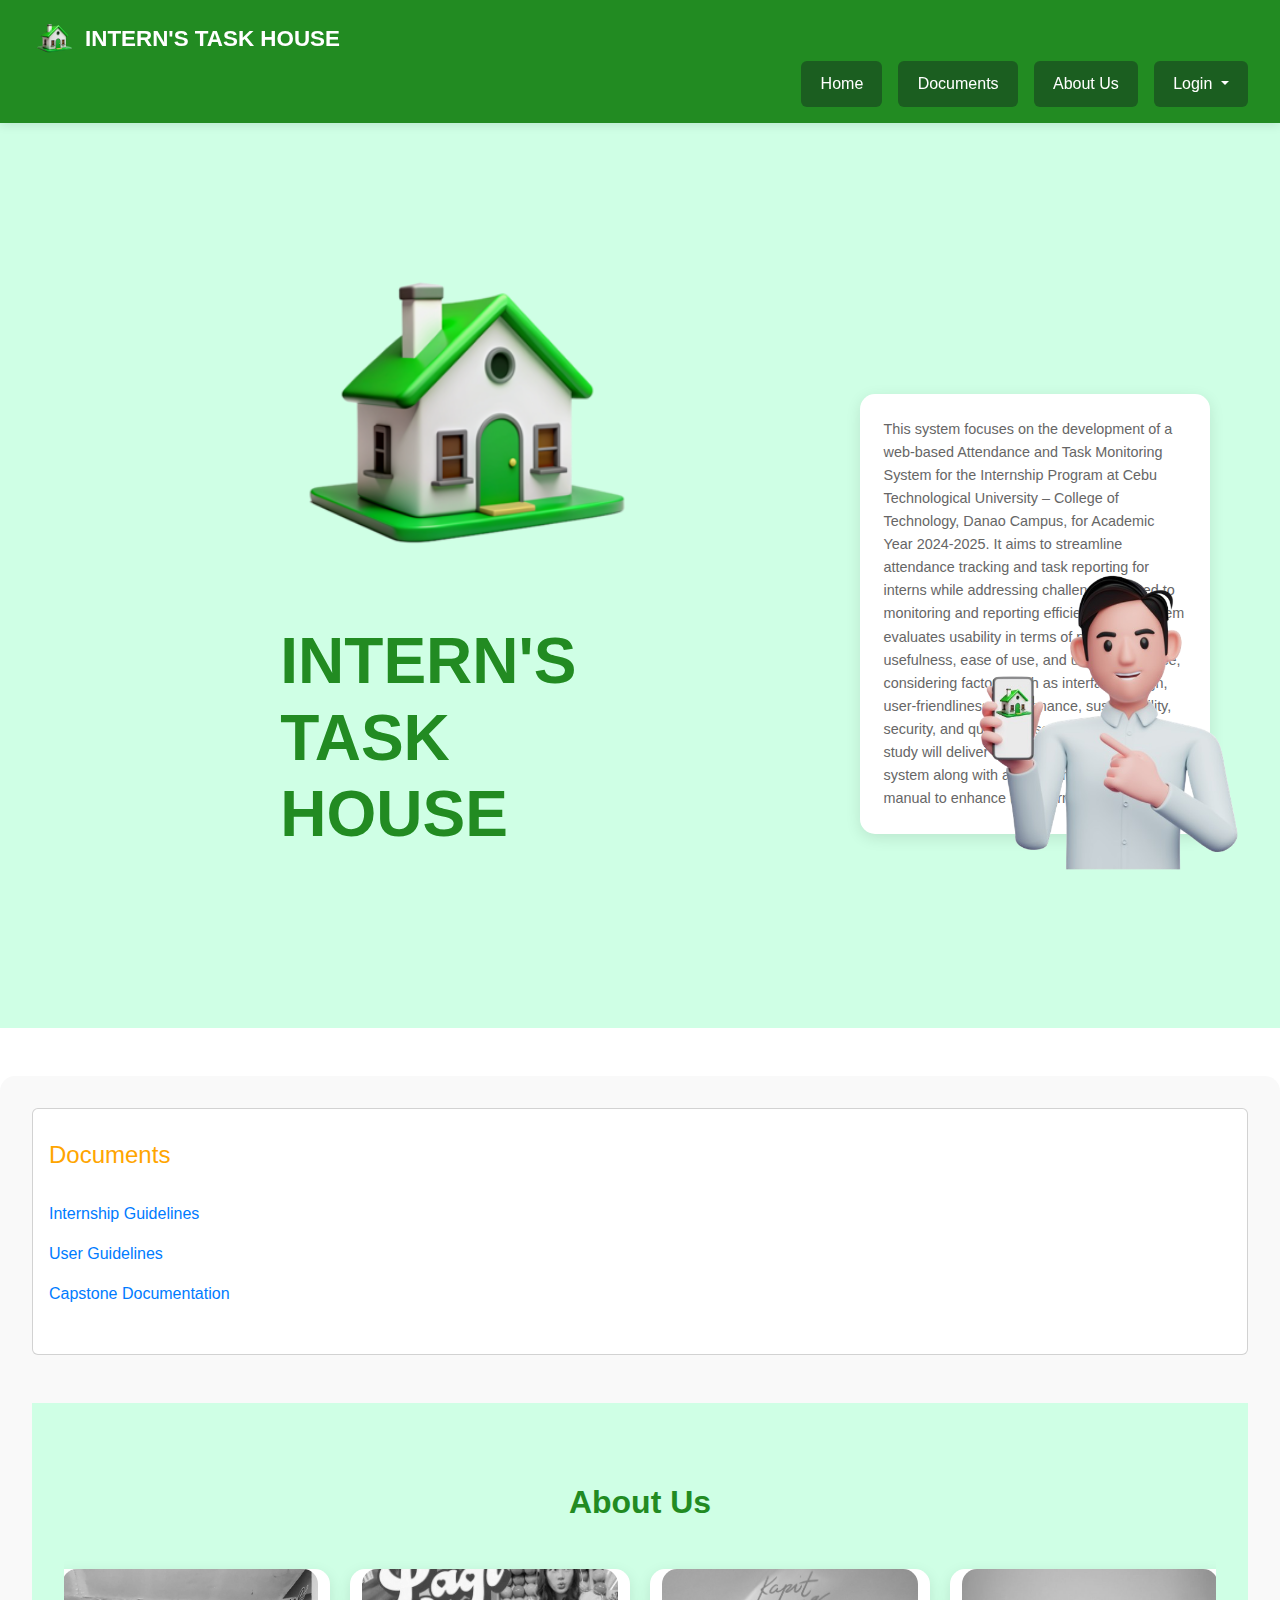
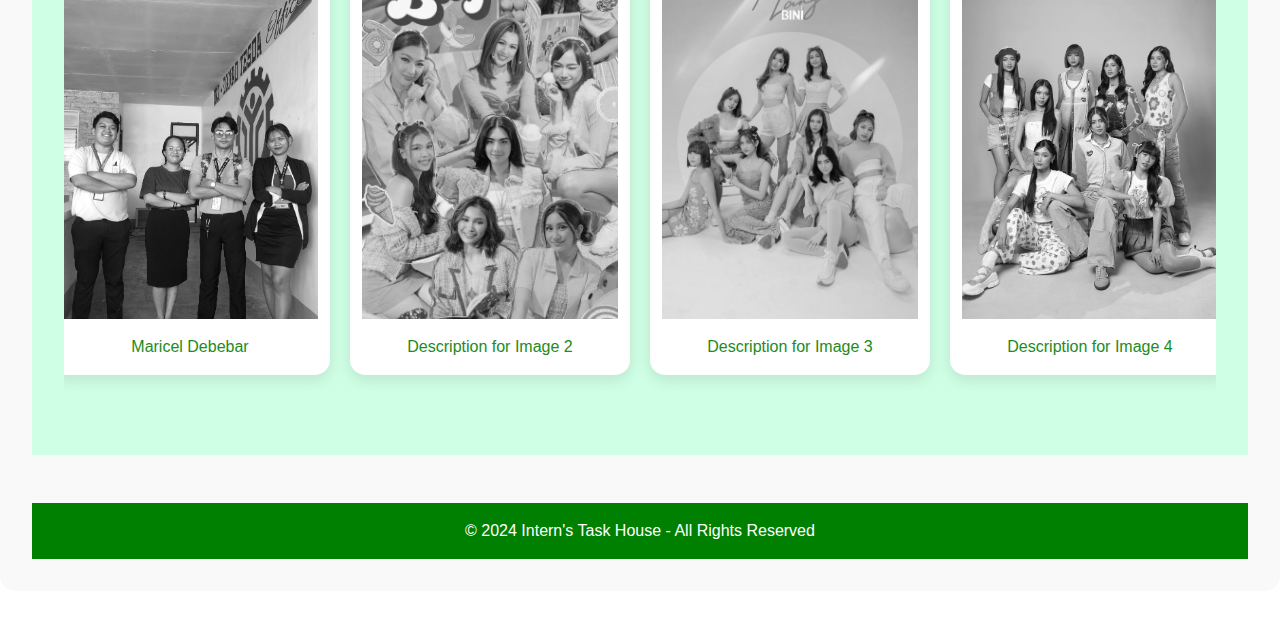
==== commit c16b46ad: "web design" ====
--- a/index.html
+++ b/index.html
@@ -122,7 +122,7 @@
       <div class="portrait-card">
         <img src="image/image2.jpg" alt="Description 1" class="img-fluid" />
         <div class="card-content">
-          <p>Description for Image 1</p>
+          <p>Maricel Debebar</p>
         </div>
       </div>
     </div>
--- a/css/web_style.css
+++ b/css/web_style.css
@@ -871,6 +871,27 @@
     max-width: none;
   }
 
+  .logo-container {
+    position: fixed !important;
+    bottom: 20px !important;
+    right: 20px !important;
+    z-index: 999999 !important; /* Very high z-index */
+    pointer-events: none !important;
+    transform: none !important;
+    width: auto !important;
+    height: auto !important;
+    display: block !important;
+  }
+
+  .document-logo {
+    max-width: 150px !important;
+    width: auto !important;
+    height: auto !important;
+    display: block !important;
+    opacity: 1 !important;
+    visibility: visible !important;
+  }
+
   /* Make image container fill space */
   .portrait-card {
     display: block;
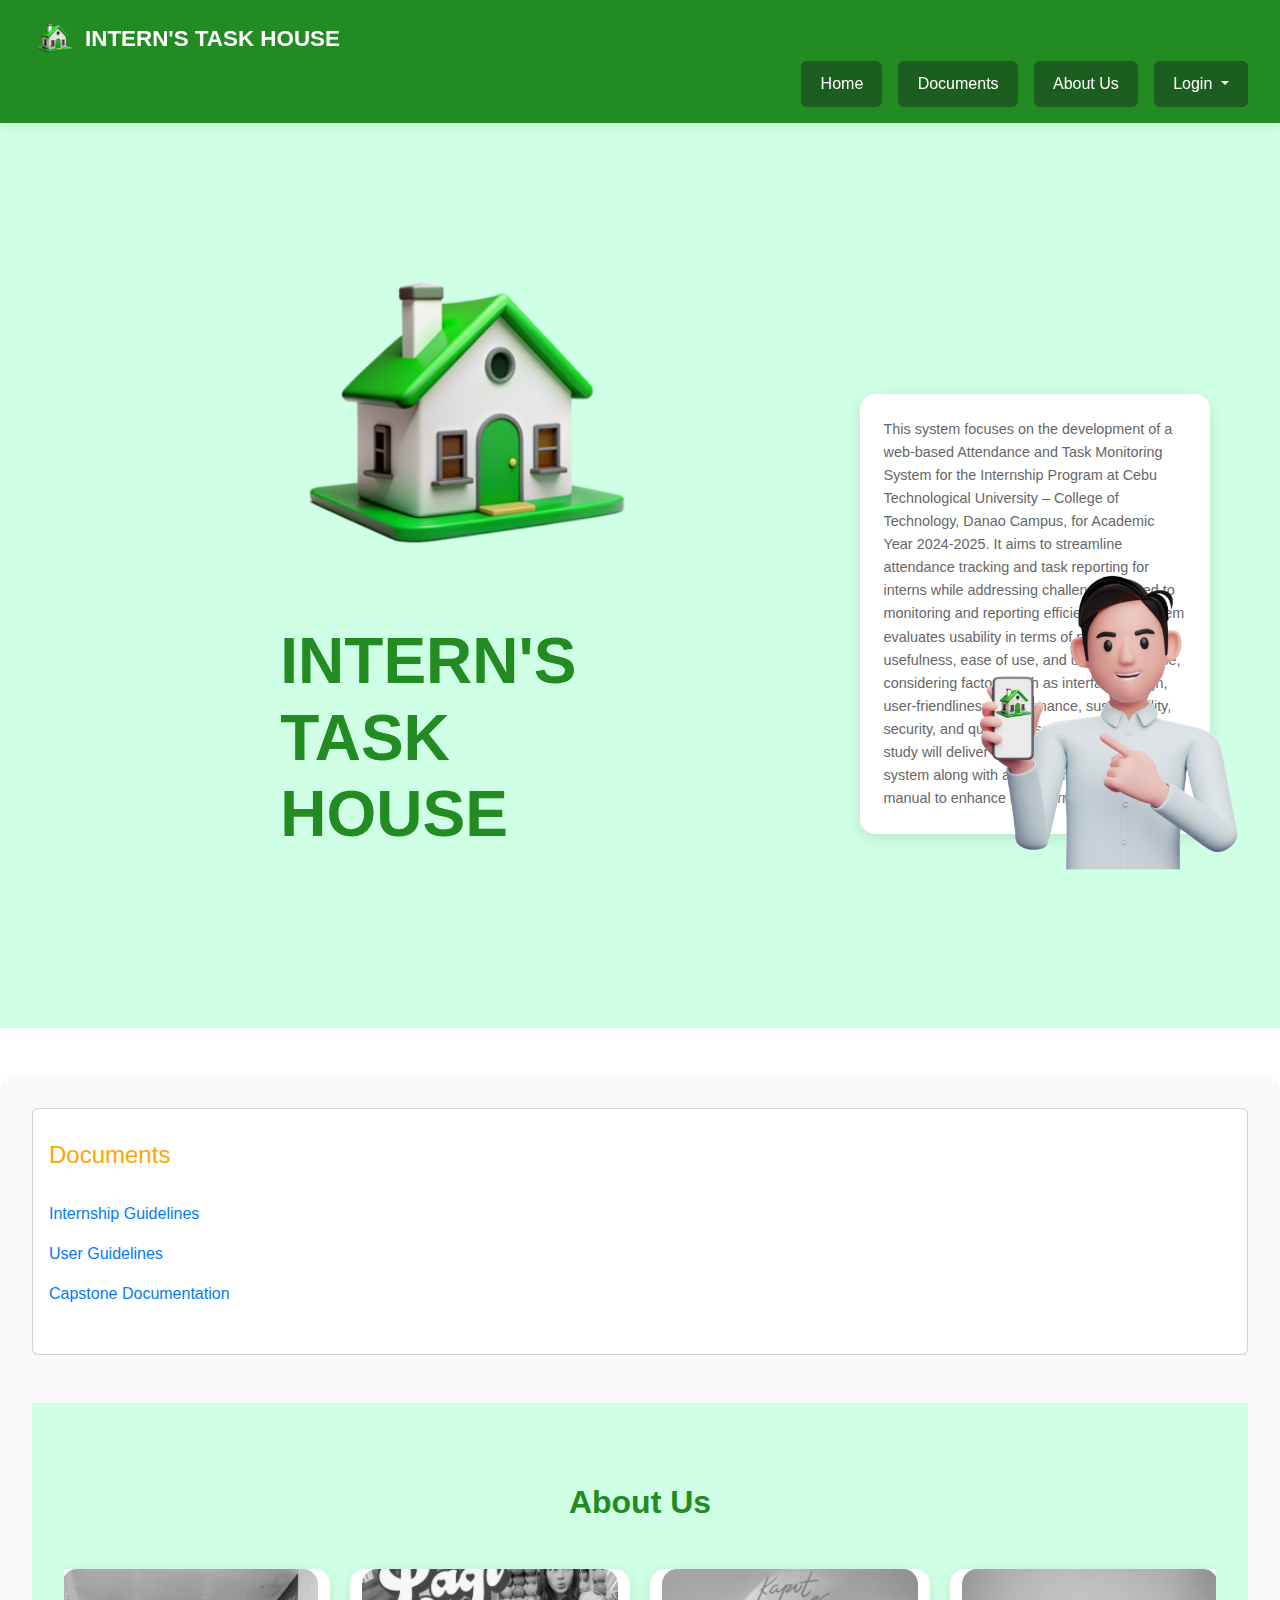
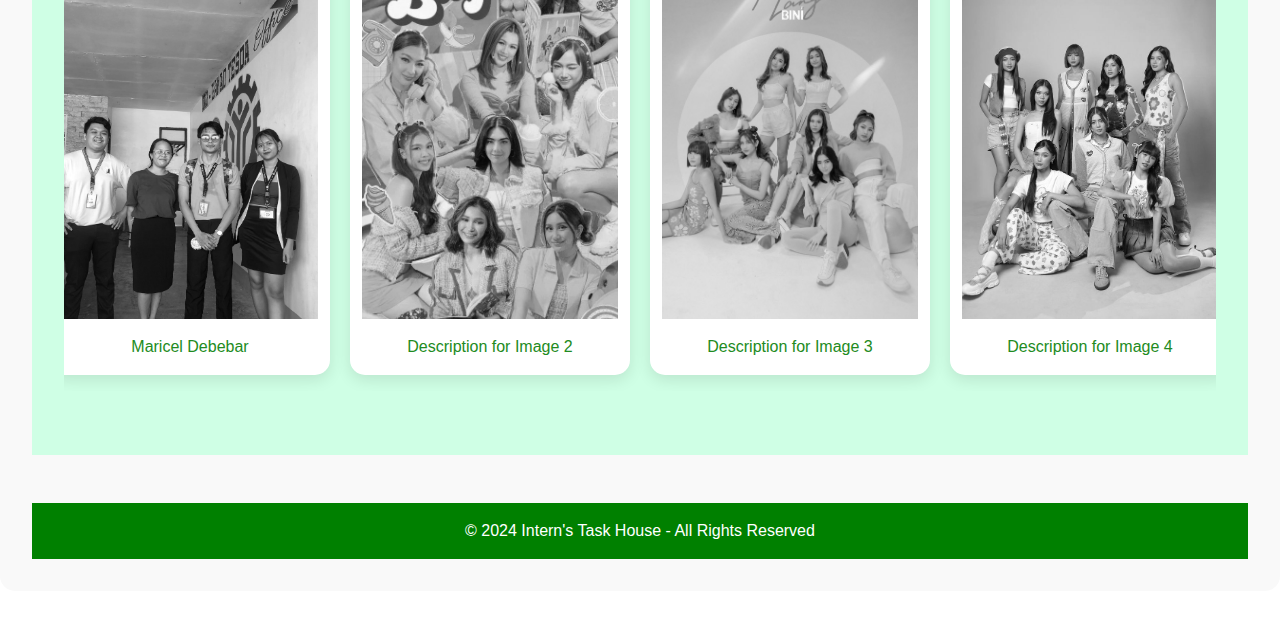
==== commit a9f6cb05: "web design" ====
--- a/index.html
+++ b/index.html
@@ -120,7 +120,7 @@
   <div class="row">
     <div class="col-md-3 text-center">
       <div class="portrait-card">
-        <img src="image/image2.jpg" alt="Description 1" class="img-fluid" />
+        <img src="image/mar.jpg" alt="Description 1" class="img-fluid" />
         <div class="card-content">
           <p>Maricel Debebar</p>
         </div>
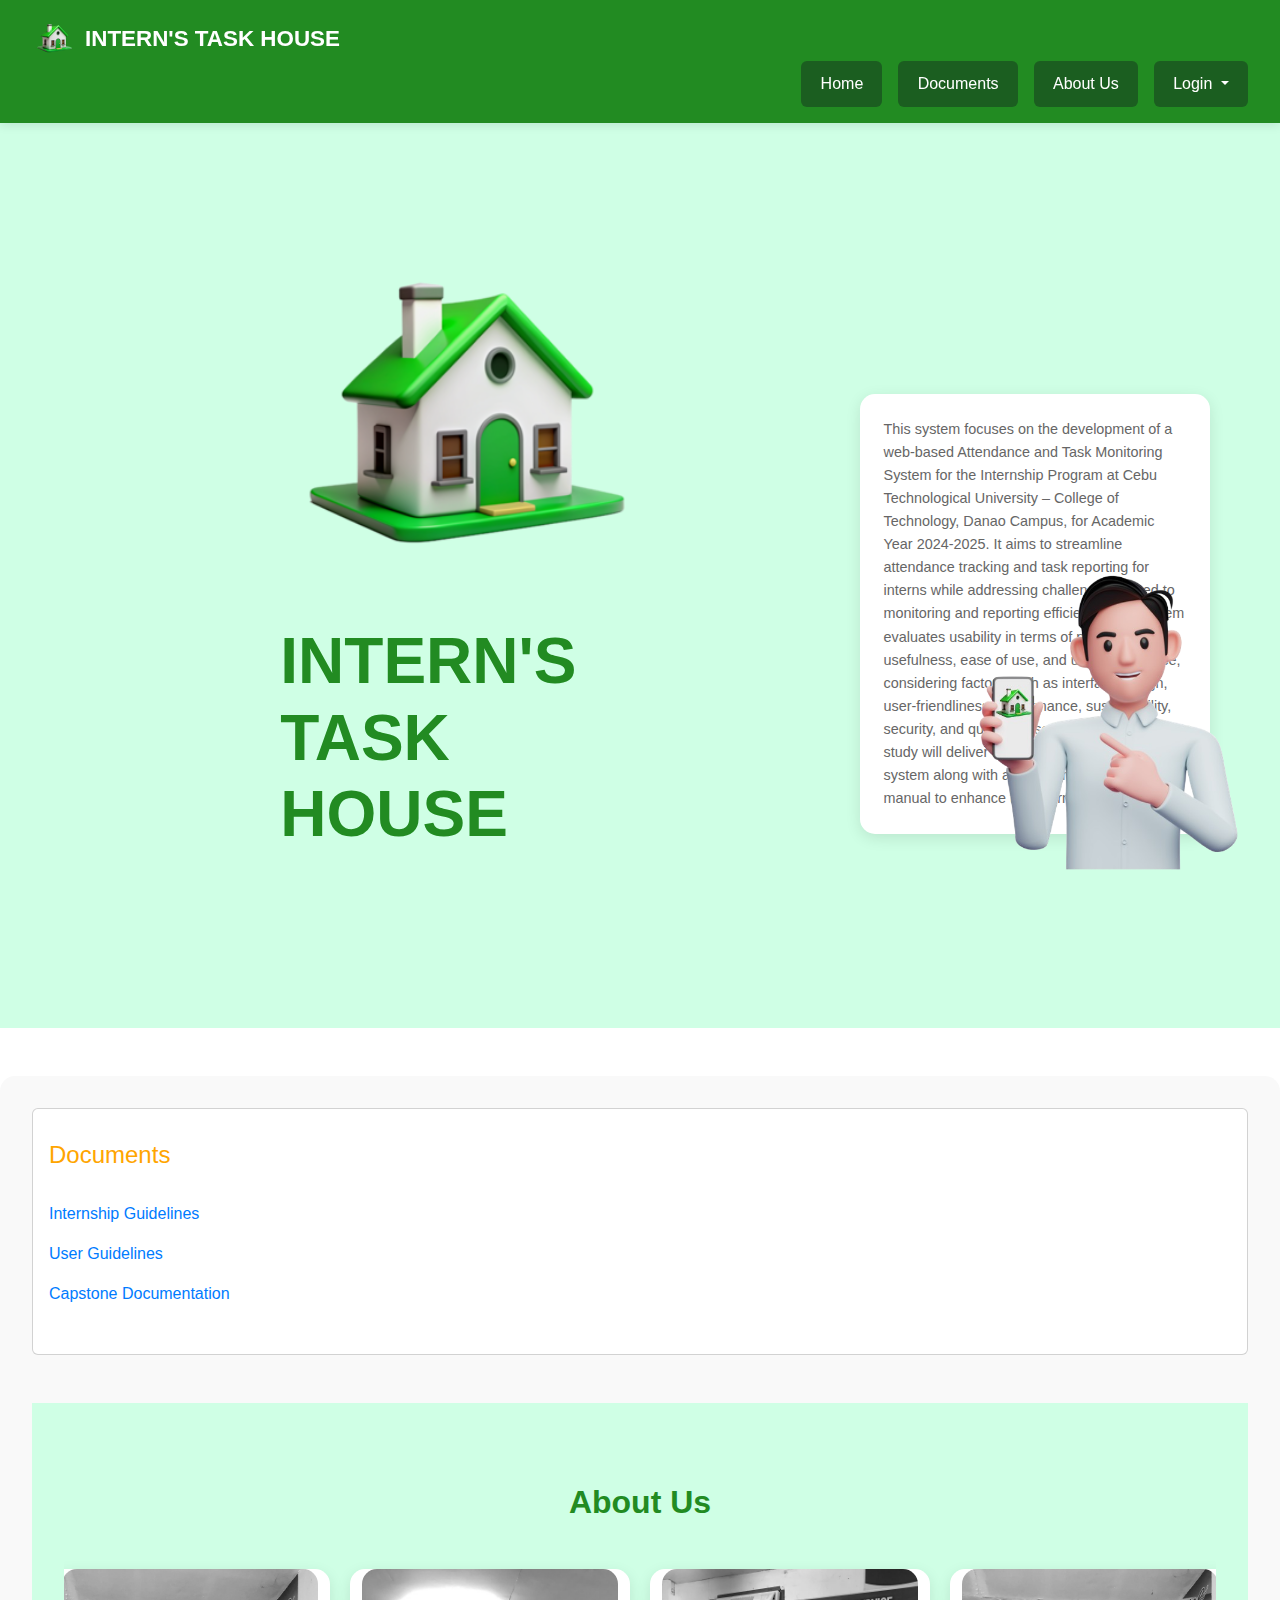
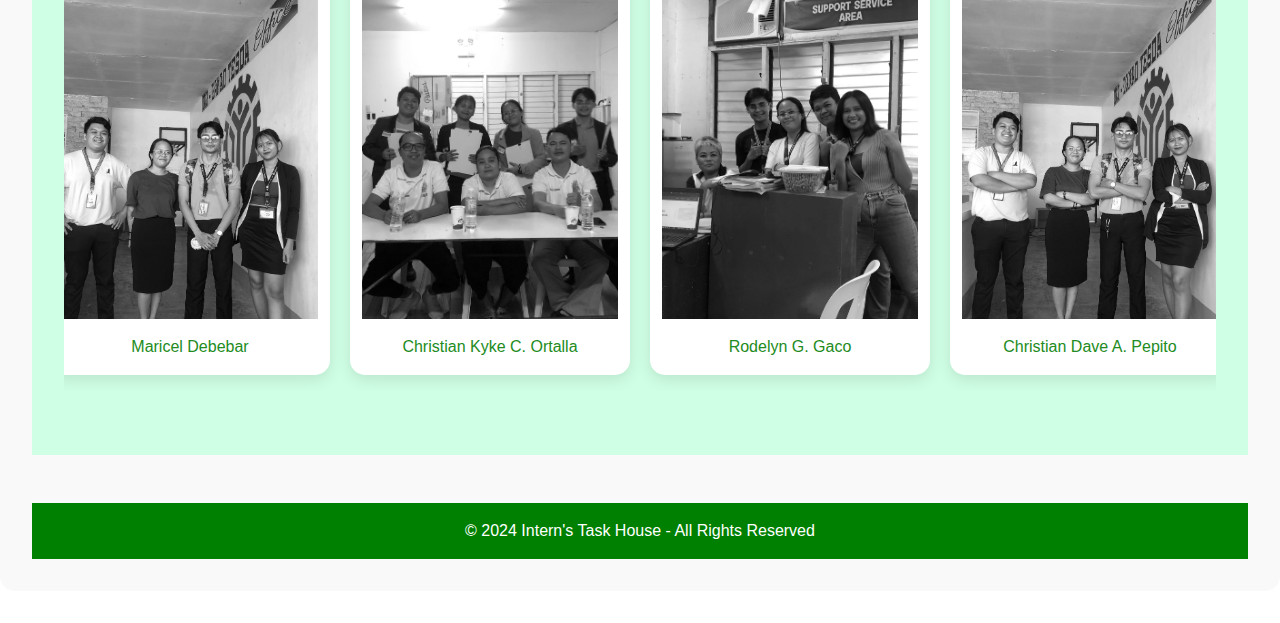
==== commit 750fa2f1: "web design" ====
--- a/index.html
+++ b/index.html
@@ -128,25 +128,25 @@
     </div>
     <div class="col-md-3 text-center">
       <div class="portrait-card">
-        <img src="image/image1.png" alt="Description 2" class="img-fluid" />
+        <img src="image/ky.jpg" alt="Description 2" class="img-fluid" />
         <div class="card-content">
-          <p>Description for Image 2</p>
+          <p>Christian Kyke C. Ortalla</p>
         </div>
       </div>
     </div>
     <div class="col-md-3 text-center">
       <div class="portrait-card">
-        <img src="image/image3.jpg" alt="Description 3" class="img-fluid" />
+        <img src="image/rod.jpg" alt="Description 3" class="img-fluid" />
         <div class="card-content">
-          <p>Description for Image 3</p>
+          <p>Rodelyn G. Gaco</p>
         </div>
       </div>
     </div>
     <div class="col-md-3 text-center">
       <div class="portrait-card">
-        <img src="image/image4.jpg" alt="Description 4" class="img-fluid" />
+        <img src="image/tian.jpg" alt="Description 4" class="img-fluid" />
         <div class="card-content">
-          <p>Description for Image 4</p>
+          <p>Christian Dave A. Pepito</p>
         </div>
       </div>
     </div>
